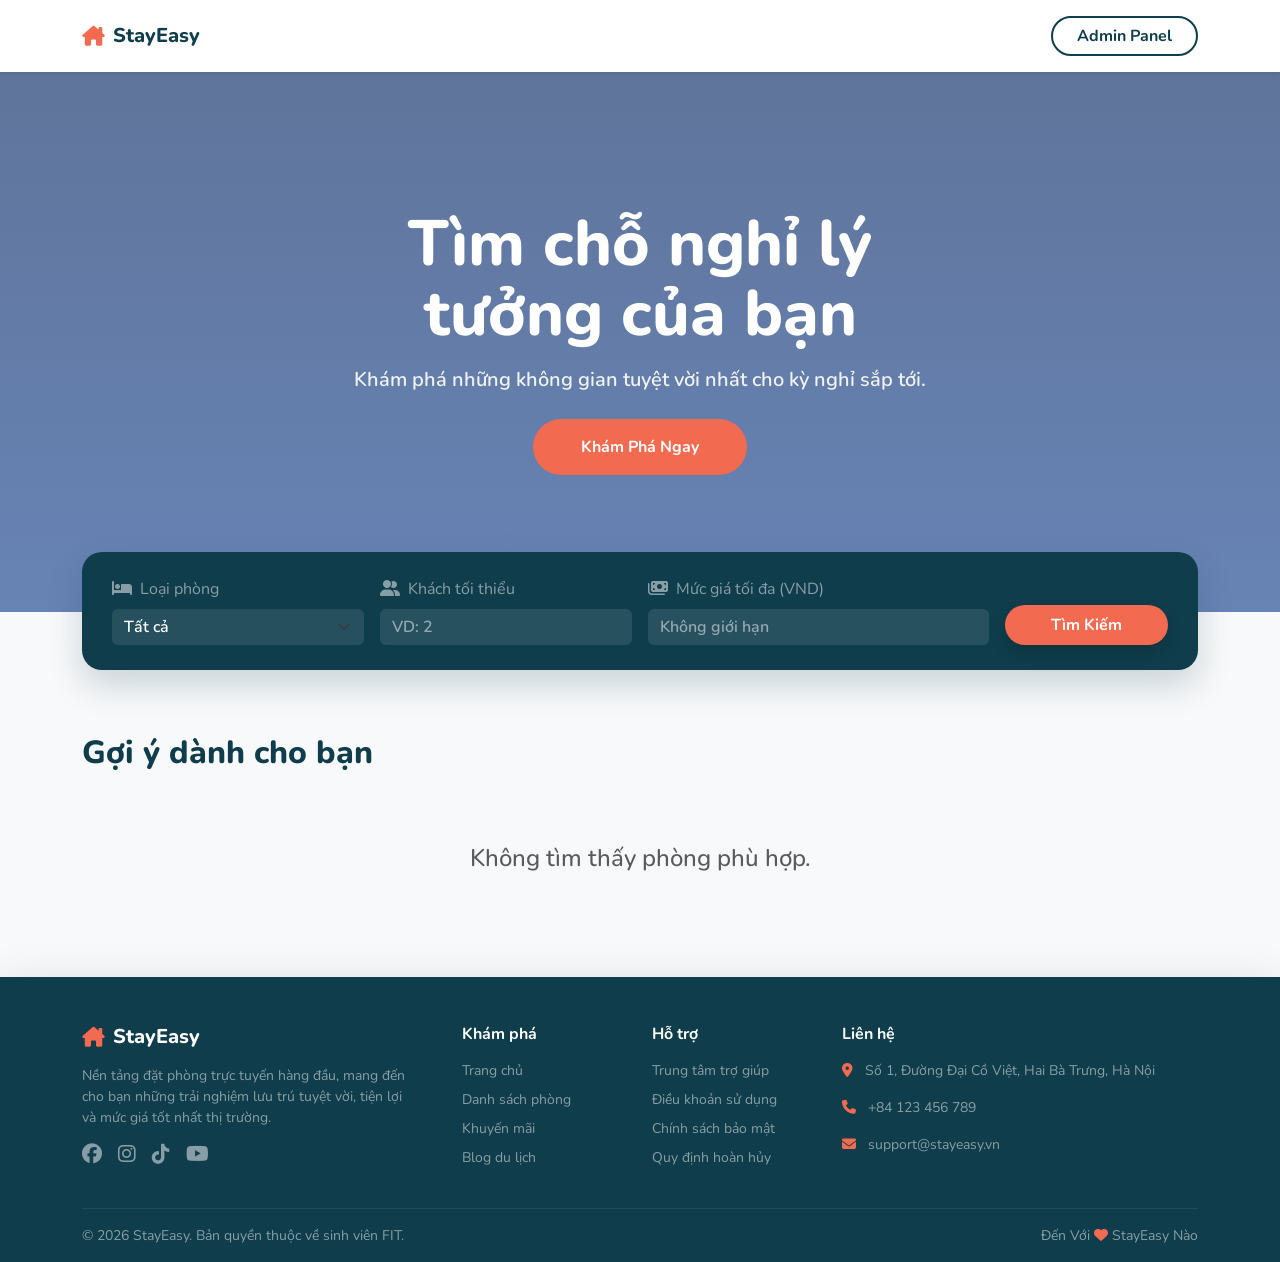
==== index.html @ a3568cb5 "StayEasy" ====
<!DOCTYPE html>
<html lang="vi">
<head>
    <meta charset="UTF-8">
    <meta name="viewport" content="width=device-width, initial-scale=1.0">
    <title>StayEasy - Khám phá điểm đến lý tưởng</title>
    <link href="https://fonts.googleapis.com/css2?family=Nunito:wght@400;600;700;800&display=swap" rel="stylesheet">
    <link href="https://cdn.jsdelivr.net/npm/bootstrap@5.3.0/dist/css/bootstrap.min.css" rel="stylesheet">
    <link rel="stylesheet" href="https://cdnjs.cloudflare.com/ajax/libs/font-awesome/6.4.0/css/all.min.css">
    <link rel="stylesheet" href="css/style.css">
</head>
<body>
    <nav class="navbar navbar-expand-lg navbar-light bg-white sticky-top shadow-sm py-3">
        <div class="container">
            <a class="navbar-brand fw-extrabold text-primary-dark d-flex align-items-center" href="index.html">
                <i class="fa-solid fa-house-chimney me-2 text-accent"></i>StayEasy
            </a>
            <div class="d-flex align-items-center gap-3">
                
                
                <a href="admin.html" class="btn btn-outline-primary-dark rounded-pill px-4">Admin Panel</a>
            </div>
        </div>
    </nav>
    <div class="hero-section">
        <div class="container h-100 d-flex flex-column justify-content-center">
            <h1 class="hero-title">Tìm chỗ nghỉ lý<br>tưởng của bạn</h1>
            <p class="hero-subtitle">Khám phá những không gian tuyệt vời nhất cho kỳ nghỉ sắp tới.</p>
            <div>
                <a href="#booking-section" class="btn btn-accent rounded-pill px-5 py-3 fw-bold mt-2">Khám Phá Ngay</a>
            </div>
        </div>
    </div>
    <div class="container" id="booking-section">
        <div class="filter-wrapper">
            <div class="row g-3 align-items-end">
                <div class="col-md-3">
                    <label class="form-label text-white-50"><i class="fa-solid fa-bed me-1"></i> Loại phòng</label>
                    <select class="form-select border-0 shadow-none" id="filter-type">
                        <option value="all">Tất cả</option>
                        <option value="Standard">Standard</option>
                        <option value="Deluxe">Deluxe</option>
                        <option value="Homestay">Homestay</option>
                    </select>
                </div>
                <div class="col-md-3">
                    <label class="form-label text-white-50"><i class="fa-solid fa-user-group me-1"></i> Khách tối thiểu</label>
                    <input type="number" class="form-control border-0 shadow-none" id="filter-guests" placeholder="VD: 2" min="1">
                </div>
                <div class="col-md-4">
                    <label class="form-label text-white-50"><i class="fa-solid fa-money-bills me-1"></i> Mức giá tối đa (VND)</label>
                    <input type="number" class="form-control border-0 shadow-none" id="filter-price" placeholder="Không giới hạn">
                </div>
                <div class="col-md-2">
                    <button class="btn btn-accent w-100 rounded-pill fw-bold py-2 shadow" onclick="applyFilter()">Tìm Kiếm</button>
                </div>
            </div>
        </div>
        <div class="mt-5 mb-5 pt-3">
            <h2 class="fw-extrabold mb-4 text-primary-dark">Gợi ý dành cho bạn</h2>
            <div class="row g-4" id="room-list">
                </div>
        </div>
    </div>
    <div class="modal fade" id="bookingModal" tabindex="-1">
        <div class="modal-dialog modal-dialog-centered">
            <div class="modal-content border-0 shadow-lg rounded-4 overflow-hidden">
                <div class="modal-header bg-primary-dark text-white border-0 py-3">
                    <h5 class="modal-title fw-bold" id="modal-room-name">Tên phòng</h5>
                    <button type="button" class="btn-close btn-close-white" data-bs-dismiss="modal"></button>
                </div>
                <div class="modal-body p-4">
                    <div class="d-flex justify-content-between align-items-center mb-4 pb-3 border-bottom">
                        <span class="text-muted fw-semibold">Giá mỗi đêm:</span>
                        <span class="h4 mb-0 text-accent fw-extrabold" id="modal-room-price">0</span>
                    </div>a
                    <form id="booking-form">
                        <div class="mb-3">
                            <label class="form-label fw-bold text-primary-dark">Tên khách hàng</label>
                            <input type="text" class="form-control rounded-3" id="customer-name" placeholder="Nhập họ và tên">
                            <div class="error-message" id="err-customer">Tên khách hàng không được để trống!</div>
                        </div>
                        <div class="row mb-3">
                            <div class="col-6">
                                <label class="form-label fw-bold text-primary-dark">Nhận phòng</label>
                                <input type="date" class="form-control rounded-3" id="checkin">
                                <div class="error-message" id="err-checkin">Vui lòng chọn ngày nhận!</div>
                            </div>
                            <div class="col-6">
                                <label class="form-label fw-bold text-primary-dark">Trả phòng</label>
                                <input type="date" class="form-control rounded-3" id="checkout">
                                <div class="error-message" id="err-checkout">Ngày trả không hợp lệ!</div>
                            </div>
                        </div>
                        <div class="bg-light p-3 rounded-3 mt-4 mb-4">
                            <div class="d-flex justify-content-between mb-2">
                                <span class="text-muted">Tổng số đêm:</span>
                                <strong id="total-nights" class="text-primary-dark">0</strong>
                            </div>
                            <div class="d-flex justify-content-between align-items-center">
                                <span class="text-muted">Tổng thanh toán:</span>
                                <strong class="h5 mb-0 text-accent fw-bold" id="total-price">0 VND</strong>
                            </div>
                        </div>
                        <button type="submit" class="btn btn-primary-dark w-100 rounded-pill fw-bold py-3 shadow-sm">Gửi Yêu Cầu Đặt Phòng</button>
                    </form>
                </div>
            </div>
        </div>
    </div>
    <footer class="bg-primary-dark text-white pt-5 pb-3 mt-5 shadow-lg">
        <div class="container">
            <div class="row gy-4">
                <div class="col-lg-4 col-md-6">
                    <h5 class="fw-extrabold mb-3 d-flex align-items-center">
                        <i class="fa-solid fa-house-chimney me-2 text-accent"></i>StayEasy
                    </h5>
                    <p class="text-white-50 small pe-lg-4">
                        Nền tảng đặt phòng trực tuyến hàng đầu, mang đến cho bạn những trải nghiệm lưu trú tuyệt vời, tiện lợi và mức giá tốt nhất thị trường.
                    </p>
                    <div class="d-flex gap-3 mt-3">
                        <a href="#" class="text-white-50 hover-accent transition"><i class="fa-brands fa-facebook fs-5"></i></a>
                        <a href="#" class="text-white-50 hover-accent transition"><i class="fa-brands fa-instagram fs-5"></i></a>
                        <a href="#" class="text-white-50 hover-accent transition"><i class="fa-brands fa-tiktok fs-5"></i></a>
                        <a href="#" class="text-white-50 hover-accent transition"><i class="fa-brands fa-youtube fs-5"></i></a>
                    </div>
                </div>
                <div class="col-lg-2 col-md-6">
                    <h6 class="fw-bold mb-3">Khám phá</h6>
                    <ul class="list-unstyled d-flex flex-column gap-2 small">
                        <li><a href="#" class="text-white-50 text-decoration-none hover-white transition">Trang chủ</a></li>
                        <li><a href="#booking-section" class="text-white-50 text-decoration-none hover-white transition">Danh sách phòng</a></li>
                        <li><a href="#" class="text-white-50 text-decoration-none hover-white transition">Khuyến mãi</a></li>
                        <li><a href="#" class="text-white-50 text-decoration-none hover-white transition">Blog du lịch</a></li>
                    </ul>
                </div>
                <div class="col-lg-2 col-md-6">
                    <h6 class="fw-bold mb-3">Hỗ trợ</h6>
                    <ul class="list-unstyled d-flex flex-column gap-2 small">
                        <li><a href="#" class="text-white-50 text-decoration-none hover-white transition">Trung tâm trợ giúp</a></li>
                        <li><a href="#" class="text-white-50 text-decoration-none hover-white transition">Điều khoản sử dụng</a></li>
                        <li><a href="#" class="text-white-50 text-decoration-none hover-white transition">Chính sách bảo mật</a></li>
                        <li><a href="#" class="text-white-50 text-decoration-none hover-white transition">Quy định hoàn hủy</a></li>
                    </ul>
                </div>
                <div class="col-lg-4 col-md-6">
                    <h6 class="fw-bold mb-3">Liên hệ</h6>
                    <ul class="list-unstyled d-flex flex-column gap-3 small text-white-50">
                        <li><i class="fa-solid fa-location-dot me-2 text-accent"></i> Số 1, Đường Đại Cồ Việt, Hai Bà Trưng, Hà Nội</li>
                        <li><i class="fa-solid fa-phone me-2 text-accent"></i> +84 123 456 789</li>
                        <li><i class="fa-solid fa-envelope me-2 text-accent"></i> support@stayeasy.vn</li>
                    </ul>
                </div>
            </div>
            <hr class="border-secondary mt-4 mb-3 opacity-25">
            <div class="d-flex flex-column flex-md-row justify-content-between align-items-center text-white-50 small">
                <span>&copy; 2026 StayEasy. Bản quyền thuộc về sinh viên FIT.</span>
                <span class="mt-2 mt-md-0">Đến Với <i class="fa-solid fa-heart text-accent"></i> StayEasy Nào</span>
            </div>
        </div>
    </footer>
    <script src="https://cdn.jsdelivr.net/npm/bootstrap@5.3.0/dist/js/bootstrap.bundle.min.js"></script>
    <script src="https://code.jquery.com/jquery-3.6.0.min.js"></script>
    <script src="Js/utils.js"></script>
    <script src="Js/api.js"></script>
    <script src="Js/main.js"></script>
</body>
</html>
---- css/style.css ----
:root {
    --primary-dark: #0f3d4c; 
    --accent: #f26a50;       
    --accent-hover: #e0553a;
    --bg-color: #f7f9fc;
    --card-bg: #ffffff;
}
body { 
    font-family: 'Nunito', sans-serif; 
    background-color: var(--bg-color); 
    color: #333;
}
.fw-extrabold { font-weight: 800; }
.text-primary-dark { color: var(--primary-dark) !important; }
.text-accent { color: var(--accent) !important; }

.btn-accent {
    background-color: var(--accent);
    color: white;
    border: none;
}
.btn-accent:hover {
    background-color: var(--accent-hover);
    color: white;
}
.btn-primary-dark {
    background-color: var(--primary-dark);
    color: white;
}
.btn-primary-dark:hover {
    background-color: #0b2d39;
    color: white;
}
.btn-outline-primary-dark {
    color: var(--primary-dark);
    border: 2px solid var(--primary-dark);
    font-weight: 700;
}
.btn-outline-primary-dark:hover {
    background-color: var(--primary-dark);
    color: white;
}

.hero-section {
    background: linear-gradient(rgba(15, 61, 76, 0.4), rgba(15, 61, 76, 0.6)), 
    url('https://images.unsplash.com/photo-1499793983690-e29da59ef1c2?auto=format&fit=crop&w=1920&q=80') center/cover;
    height: 60vh;
    min-height: 400px;
    color: white;
}
.hero-title {
    font-size: 4rem;
    font-weight: 800;
    line-height: 1.1;
    margin-bottom: 1rem;
}
.hero-subtitle {
    font-size: 1.25rem;
    font-weight: 600;
    opacity: 0.9;
}

.filter-wrapper {
    background-color: var(--primary-dark);
    padding: 25px 30px;
    border-radius: 20px;
    margin-top: -60px;
    box-shadow: 0 15px 35px rgba(15, 61, 76, 0.2);
    position: relative;
    z-index: 10;
}
.filter-wrapper .form-control, 
.filter-wrapper .form-select {
    background-color: rgba(255, 255, 255, 0.1);
    color: white;
    font-weight: 600;
}
.filter-wrapper .form-control::placeholder { color: rgba(255, 255, 255, 0.5); }
.filter-wrapper .form-select option { color: #333; }

.room-card { 
    border-radius: 20px;
    border: none;
    background: var(--card-bg);
    transition: all 0.3s ease; 
    box-shadow: 0 10px 25px rgba(0,0,0,0.04);
}
.room-card:hover { 
    transform: translateY(-8px);
    box-shadow: 0 20px 40px rgba(0,0,0,0.08);
}
.room-card .card-img-top { 
    height: 240px; 
    object-fit: cover; 
    border-top-left-radius: 20px;
    border-top-right-radius: 20px;
}
.favorite-icon {
    position: absolute;
    top: 15px;
    right: 15px;
    background: rgba(255,255,255,0.8);
    width: 35px;
    height: 35px;
    border-radius: 50%;
    display: flex;
    align-items: center;
    justify-content: center;
    color: var(--primary-dark);
    cursor: pointer;
    transition: 0.2s;
}
.favorite-icon:hover { color: var(--accent); transform: scale(1.1);}
.badge-Standard { background-color: #e3f2fd; color: #1976d2; }
.badge-Deluxe { background-color: #fce4ec; color: #c2185b; }
.badge-Homestay { background-color: #e8f5e9; color: #388e3c; }
.room-badge {
    padding: 6px 12px;
    border-radius: 8px;
    font-weight: 700;
    font-size: 0.8rem;
}
body { background-color: #f8f9fa; }
.hero-section {
    background: linear-gradient(rgba(30, 60, 114, 0.7), rgba(42, 82, 152, 0.7)),
    url('https://images.unsplash.com/photo-1499793983690-e29da59ef1c2?auto=format&fit=crop&w=1920&q=80') center/cover;
    color: white;
    padding: 80px 0;
    text-align: center;
    margin-bottom: -40px; 
}

.filter-card {
    background: white;
    border-radius: 10px;
    box-shadow: 0 4px 15px rgba(0,0,0,0.1);
    padding: 20px;
    position: relative;
    z-index: 10;
}

.room-card { transition: transform 0.3s ease, box-shadow 0.3s ease; }
.room-card:hover { 
    transform: translateY(-5px);
    box-shadow: 0 10px 20px rgba(0,0,0,0.15) !important;
}
.card-img-top { height: 220px; object-fit: cover; }
.price-text { color: #e74c3c; font-size: 1.25rem; font-weight: bold; }

.error-message {
    color: var(--accent);
    font-size: 0.75rem;
    font-weight: 700;
    margin-top: 4px;
    display: none;
}
.is-invalid {
    border: 2px solid var(--accent) !important;
    background-color: #fff5f3 !important;
}


footer {
    background-color: var(--primary-dark);
}
.transition {
    transition: all 0.3s ease;
}
.hover-accent:hover {
    color: var(--accent) !important;
    transform: translateY(-3px);
}
.hover-white:hover {
    color: #ffffff !important;
    text-decoration: underline !important;
    padding-left: 5px;
}
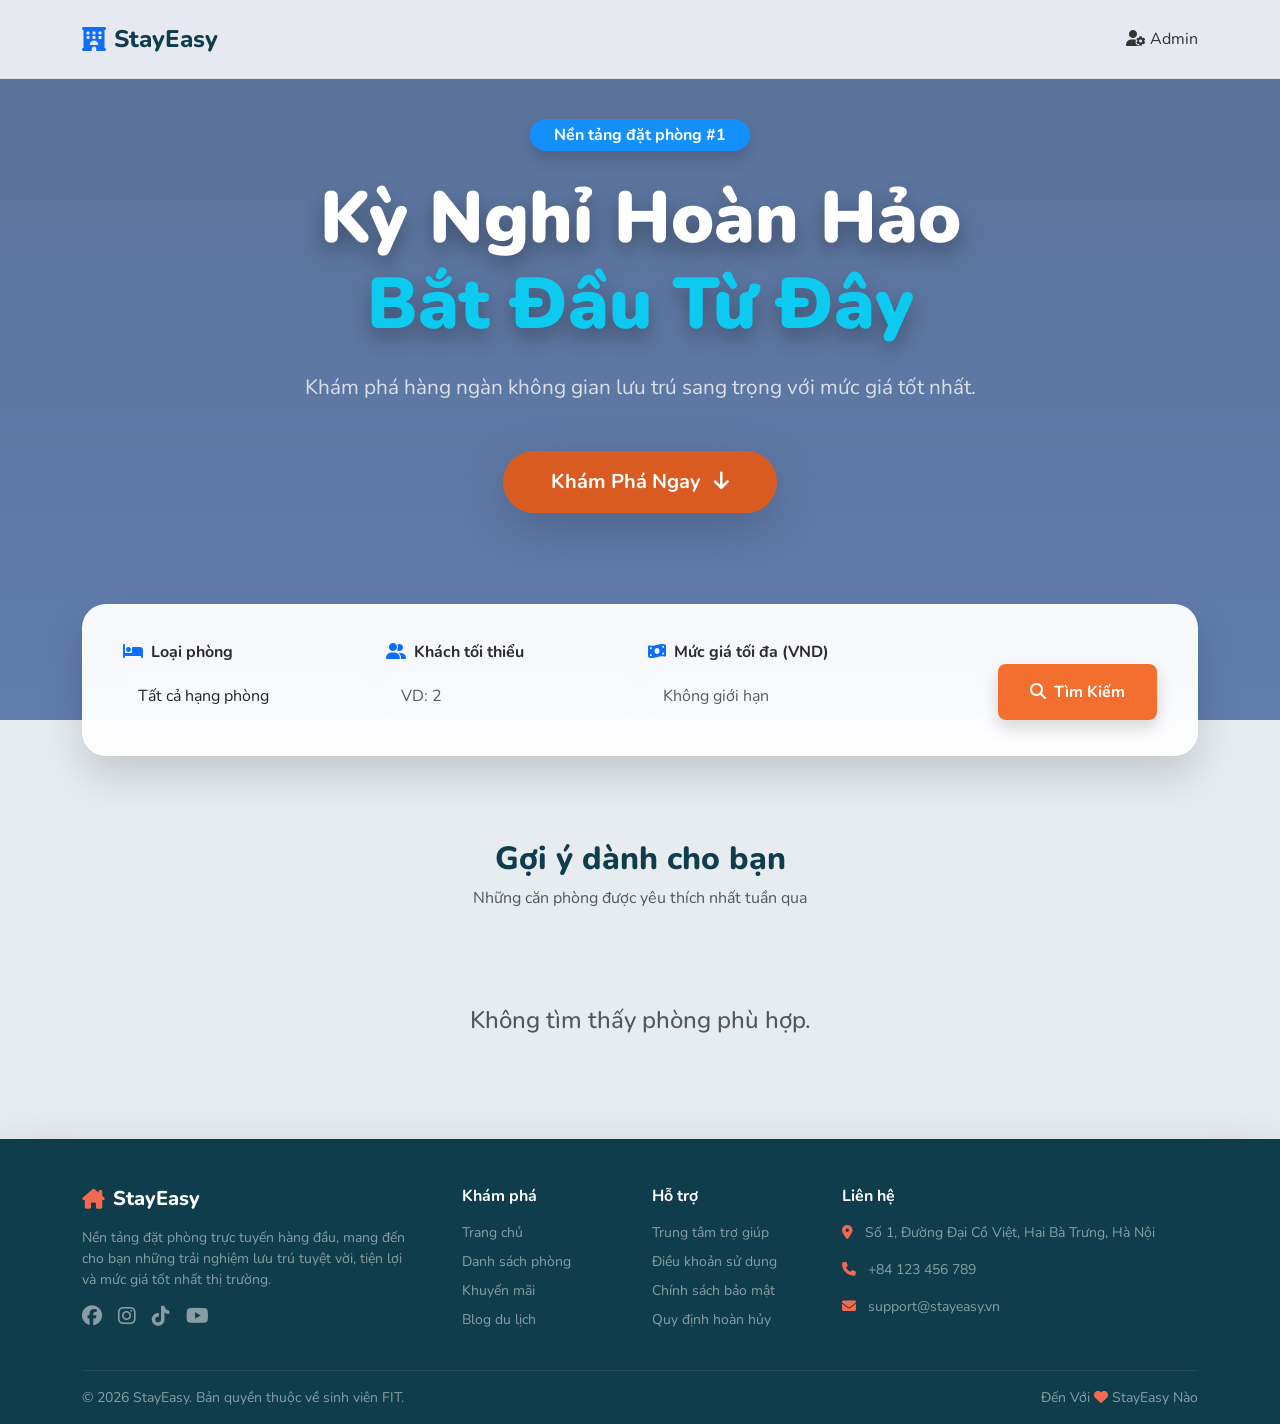
==== commit 9889415a: "them duoc login" ====
--- a/index.html
+++ b/index.html
@@ -10,54 +10,59 @@
     <link rel="stylesheet" href="css/style.css">
 </head>
 <body>
-    <nav class="navbar navbar-expand-lg navbar-light bg-white sticky-top shadow-sm py-3">
+    <nav class="navbar navbar-expand-lg navbar-light bg-white fixed-top glass-nav py-3">
         <div class="container">
-            <a class="navbar-brand fw-extrabold text-primary-dark d-flex align-items-center" href="index.html">
-                <i class="fa-solid fa-house-chimney me-2 text-accent"></i>StayEasy
+            <a class="navbar-brand fw-extrabold text-primary-dark d-flex align-items-center fs-4" href="index.html">
+                <i class="fa-solid fa-hotel me-2 text-primary"></i>StayEasy
             </a>
             <div class="d-flex align-items-center gap-3">
-                
-                
-                <a href="admin.html" class="btn btn-outline-primary-dark rounded-pill px-4">Admin Panel</a>
+                <a class="nav-link" href="login.html"><i class="fa-solid fa-user-gear me-1"></i>Admin</a>
             </div>
         </div>
     </nav>
-    <div class="hero-section">
-        <div class="container h-100 d-flex flex-column justify-content-center">
-            <h1 class="hero-title">Tìm chỗ nghỉ lý<br>tưởng của bạn</h1>
-            <p class="hero-subtitle">Khám phá những không gian tuyệt vời nhất cho kỳ nghỉ sắp tới.</p>
-            <div>
-                <a href="#booking-section" class="btn btn-accent rounded-pill px-5 py-3 fw-bold mt-2">Khám Phá Ngay</a>
-            </div>
+    <div class="hero-section mt-0">
+        <div class="container text-center">
+            <span class="badge bg-orange text-white rounded-pill px-4 py-2 mb-4 fw-bold fs-6 shadow">Nền tảng đặt phòng #1</span>
+            <h1 class="hero-title mb-4">Kỳ Nghỉ Hoàn Hảo<br><span class="text-info">Bắt Đầu Từ Đây</span></h1>
+            <p class="hero-subtitle mb-5">Khám phá hàng ngàn không gian lưu trú sang trọng với mức giá tốt nhất.</p>
+            <a href="#booking-section" class="btn btn-orange rounded-pill px-5 py-3 fw-bold fs-5 shadow-lg mb-5">
+                Khám Phá Ngay <i class="fa-solid fa-arrow-down ms-2"></i>
+            </a>
         </div>
     </div>
     <div class="container" id="booking-section">
-        <div class="filter-wrapper">
+        <div class="filter-glass">
             <div class="row g-3 align-items-end">
-                <div class="col-md-3">
-                    <label class="form-label text-white-50"><i class="fa-solid fa-bed me-1"></i> Loại phòng</label>
+                <div class="col-lg-3 col-md-6">
+                    <label class="form-label"><i class="fa-solid fa-bed me-2 text-primary"></i>Loại phòng</label>
                     <select class="form-select border-0 shadow-none" id="filter-type">
-                        <option value="all">Tất cả</option>
-                        <option value="Standard">Standard</option>
-                        <option value="Deluxe">Deluxe</option>
+                        <option value="all">Tất cả hạng phòng</option>
+                        <option value="Standard">Standard (Tiêu chuẩn)</option>
+                        <option value="Deluxe">Deluxe (Cao cấp)</option>
                         <option value="Homestay">Homestay</option>
                     </select>
                 </div>
-                <div class="col-md-3">
-                    <label class="form-label text-white-50"><i class="fa-solid fa-user-group me-1"></i> Khách tối thiểu</label>
+                <div class="col-lg-3 col-md-6">
+                    <label class="form-label"><i class="fa-solid fa-user-group me-2 text-primary"></i>Khách tối thiểu</label>
                     <input type="number" class="form-control border-0 shadow-none" id="filter-guests" placeholder="VD: 2" min="1">
                 </div>
-                <div class="col-md-4">
-                    <label class="form-label text-white-50"><i class="fa-solid fa-money-bills me-1"></i> Mức giá tối đa (VND)</label>
+                <div class="col-lg-4 col-md-8">
+                    <label class="form-label"><i class="fa-solid fa-money-bill-wave me-2 text-primary"></i>Mức giá tối đa (VND)</label>
                     <input type="number" class="form-control border-0 shadow-none" id="filter-price" placeholder="Không giới hạn">
                 </div>
-                <div class="col-md-2">
-                    <button class="btn btn-accent w-100 rounded-pill fw-bold py-2 shadow" onclick="applyFilter()">Tìm Kiếm</button>
+                <div class="col-lg-2 col-md-4">
+                    <button class="btn btn-orange w-100 rounded-3 fw-bold py-3 shadow" onclick="applyFilter()">
+                        <i class="fa-solid fa-magnifying-glass me-1"></i> Tìm Kiếm
+                    </button>
                 </div>
             </div>
         </div>
-        <div class="mt-5 mb-5 pt-3">
-            <h2 class="fw-extrabold mb-4 text-primary-dark">Gợi ý dành cho bạn</h2>
+        <div class="mt-2 mb-5">
+            <div class="text-center mb-5">
+                <h2 class="fw-extrabold text-primary-dark">Gợi ý dành cho bạn</h2>
+                <p class="text-muted">Những căn phòng được yêu thích nhất tuần qua</p>
+            </div>
+            
             <div class="row g-4" id="room-list">
                 </div>
         </div>
@@ -73,7 +78,7 @@
                     <div class="d-flex justify-content-between align-items-center mb-4 pb-3 border-bottom">
                         <span class="text-muted fw-semibold">Giá mỗi đêm:</span>
                         <span class="h4 mb-0 text-accent fw-extrabold" id="modal-room-price">0</span>
-                    </div>a
+                    </div>
                     <form id="booking-form">
                         <div class="mb-3">
                             <label class="form-label fw-bold text-primary-dark">Tên khách hàng</label>
--- a/css/style.css
+++ b/css/style.css
@@ -42,12 +42,36 @@
 }
 
 .hero-section {
-    background: linear-gradient(rgba(15, 61, 76, 0.4), rgba(15, 61, 76, 0.6)), 
-    url('https://images.unsplash.com/photo-1499793983690-e29da59ef1c2?auto=format&fit=crop&w=1920&q=80') center/cover;
-    height: 60vh;
-    min-height: 400px;
-    color: white;
-}
+    background: linear-gradient(rgba(230, 81, 0, 0.65), rgba(194, 65, 12, 0.85)), 
+                url('https://images.unsplash.com/photo-1542314831-c6a4d27ce66f?q=80&w=2000&auto=format&fit=crop') no-repeat center center;
+    background-size: cover;
+    background-attachment: fixed; 
+    min-height: 80vh; 
+    display: flex;
+    align-items: center;
+    position: relative;
+    padding-bottom: 120px; 
+}
+.bg-orange {
+    background-color: #1490fd !important;
+}
+.text-orange {
+    color: #fd7e14 !important;
+}
+
+.btn-orange {
+    background-color: #f1570ad8;
+    color: white;
+    border: none;
+    transition: all 0.3s ease;
+}
+.btn-orange:hover {
+    background-color: #e25c13fe;
+    color: white;
+    transform: translateY(-3px);
+    box-shadow: 0 10px 20px rgba(253, 126, 20, 0.3);
+}
+
 .hero-title {
     font-size: 4rem;
     font-weight: 800;
@@ -95,6 +119,7 @@
     border-top-left-radius: 20px;
     border-top-right-radius: 20px;
 }
+
 .favorite-icon {
     position: absolute;
     top: 15px;
@@ -120,7 +145,7 @@
     font-weight: 700;
     font-size: 0.8rem;
 }
-body { background-color: #f8f9fa; }
+body { background-color: #e7ecf1;}
 .hero-section {
     background: linear-gradient(rgba(30, 60, 114, 0.7), rgba(42, 82, 152, 0.7)),
     url('https://images.unsplash.com/photo-1499793983690-e29da59ef1c2?auto=format&fit=crop&w=1920&q=80') center/cover;
@@ -133,7 +158,7 @@
 .filter-card {
     background: white;
     border-radius: 10px;
-    box-shadow: 0 4px 15px rgba(0,0,0,0.1);
+    box-shadow: 0 4px 15px rgba(232, 62, 5, 0.941);
     padding: 20px;
     position: relative;
     z-index: 10;
@@ -142,10 +167,10 @@
 .room-card { transition: transform 0.3s ease, box-shadow 0.3s ease; }
 .room-card:hover { 
     transform: translateY(-5px);
-    box-shadow: 0 10px 20px rgba(0,0,0,0.15) !important;
+    box-shadow: 0 10px 20px rgb(9, 2, 0) !important;
 }
 .card-img-top { height: 220px; object-fit: cover; }
-.price-text { color: #e74c3c; font-size: 1.25rem; font-weight: bold; }
+.price-text { color: #0b1a6e; font-size: 1.25rem; font-weight: bold; }
 
 .error-message {
     color: var(--accent);
@@ -174,4 +199,74 @@
     color: #ffffff !important;
     text-decoration: underline !important;
     padding-left: 5px;
+}
+
+.glass-nav {
+    background: rgba(255, 255, 255, 0.85) !important;
+    backdrop-filter: blur(15px);
+    border-bottom: 1px solid rgba(0,0,0,0.05);
+    transition: all 0.3s ease;
+}
+
+.hero-section {
+    background-size: cover;
+    background-attachment: fixed; 
+    min-height: 80vh; 
+    display: flex;
+    align-items: center;
+    position: relative;
+    padding-bottom: 120px;
+}
+.hero-title {
+    font-size: 4.5rem;
+    font-weight: 900;
+    color: #ffffff;
+    text-shadow: 0 10px 20px rgba(0,0,0,0.3);
+    line-height: 1.2;
+}
+.hero-subtitle {
+    font-size: 1.3rem;
+    color: #e9ecef;
+    font-weight: 400;
+}
+.filter-glass {
+    background: rgba(255, 255, 255, 0.95);
+    backdrop-filter: blur(20px);
+    border-radius: 24px;
+    padding: 35px 40px;
+    box-shadow: 0 20px 40px rgba(0,0,0,0.15);
+    transform: translateY(-50%); /* Kéo bộ lọc lùi lên đè vào ảnh nền */
+    position: relative;
+    z-index: 10;
+    border: 1px solid rgba(255,255,255,0.5);
+}
+.filter-glass label {
+    font-weight: 700;
+    color: #2b2b2b !important;
+}
+.filter-glass .form-control, .filter-glass .form-select {
+    background: #f8f9fa;
+    border-radius: 12px;
+    padding: 12px 15px;
+}
+.room-card {
+    border: none;
+    border-radius: 20px;
+    overflow: hidden;
+    transition: all 0.4s cubic-bezier(0.175, 0.885, 0.32, 1.275);
+    box-shadow: 0 10px 30px rgba(163, 36, 36, 0.08);
+    background: #ffffff;
+}
+.room-card:hover {
+    transform: translateY(-12px);
+    box-shadow: 0 20px 40px rgba(13, 110, 253, 0.15);
+}
+.room-image-wrapper {
+    overflow: hidden;
+}
+.room-image {
+    transition: transform 0.6s ease;
+}
+.room-card:hover .room-image {
+    transform: scale(1.08);
 }
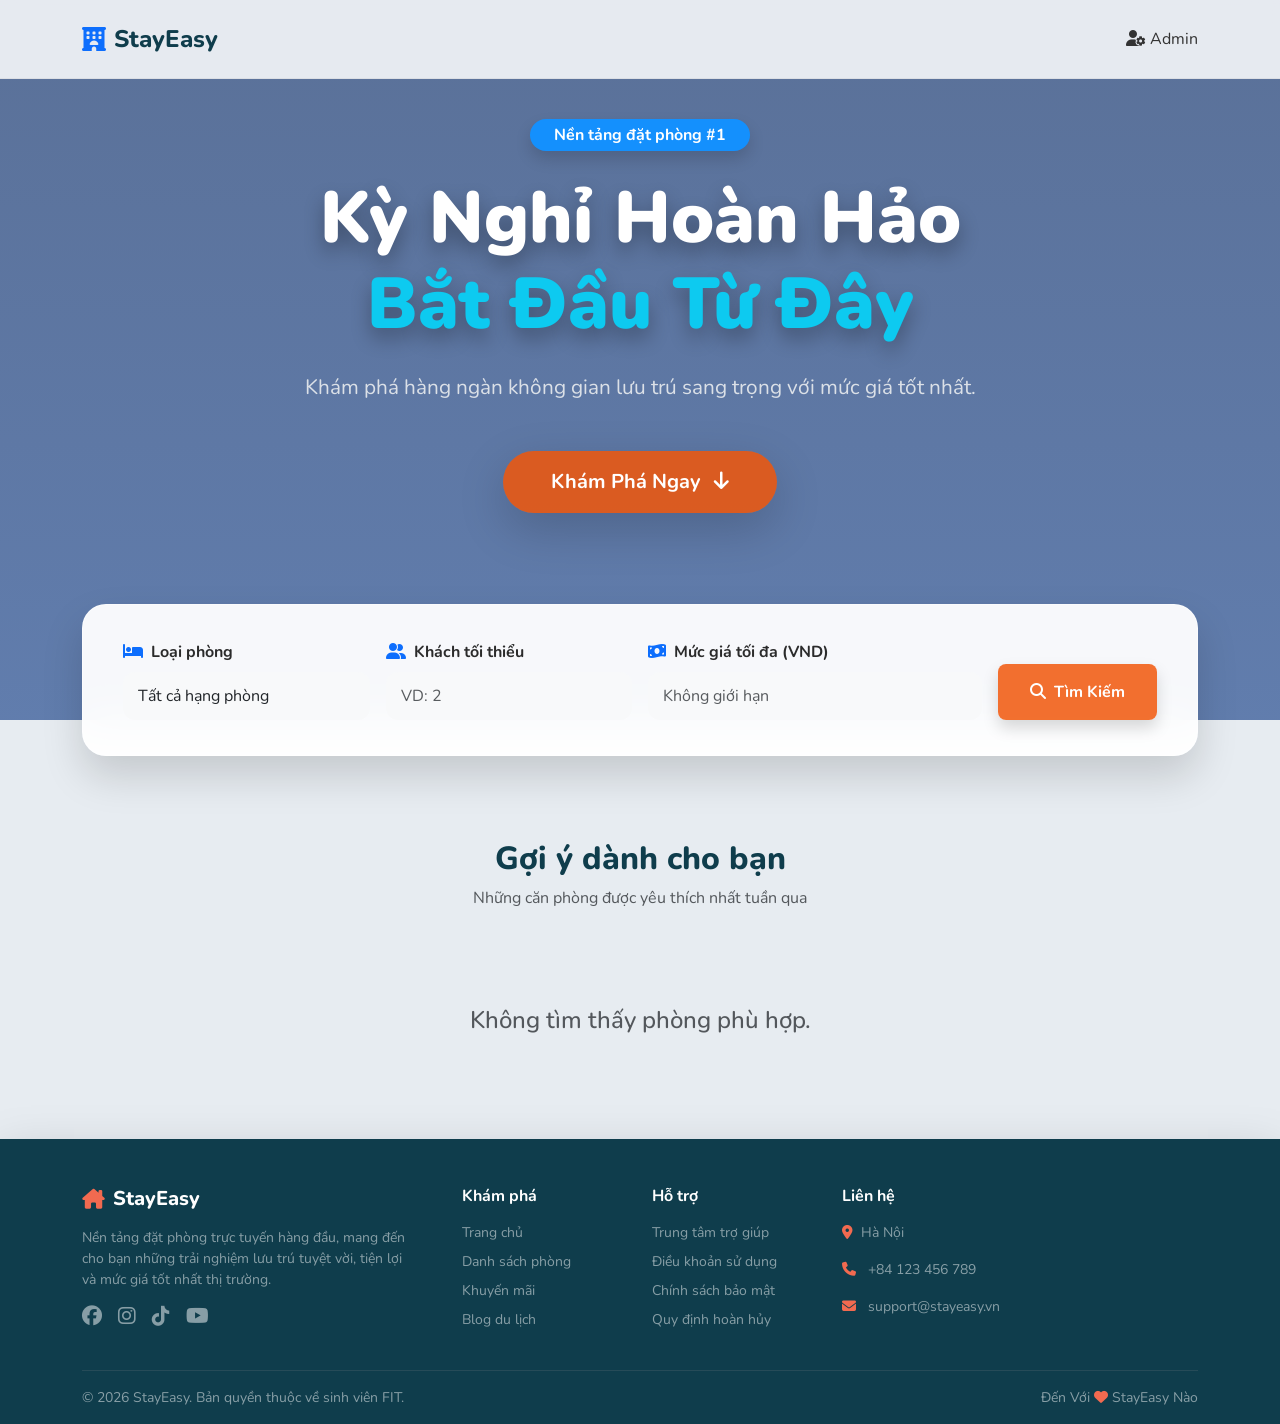
==== commit 2197015e: "StayEasy" ====
--- a/index.html
+++ b/index.html
@@ -62,7 +62,6 @@
                 <h2 class="fw-extrabold text-primary-dark">Gợi ý dành cho bạn</h2>
                 <p class="text-muted">Những căn phòng được yêu thích nhất tuần qua</p>
             </div>
-            
             <div class="row g-4" id="room-list">
                 </div>
         </div>
@@ -151,7 +150,7 @@
                 <div class="col-lg-4 col-md-6">
                     <h6 class="fw-bold mb-3">Liên hệ</h6>
                     <ul class="list-unstyled d-flex flex-column gap-3 small text-white-50">
-                        <li><i class="fa-solid fa-location-dot me-2 text-accent"></i> Số 1, Đường Đại Cồ Việt, Hai Bà Trưng, Hà Nội</li>
+                        <li><i class="fa-solid fa-location-dot me-2 text-accent"></i>Hà Nội</li>
                         <li><i class="fa-solid fa-phone me-2 text-accent"></i> +84 123 456 789</li>
                         <li><i class="fa-solid fa-envelope me-2 text-accent"></i> support@stayeasy.vn</li>
                     </ul>
@@ -165,7 +164,7 @@
         </div>
     </footer>
     <script src="https://cdn.jsdelivr.net/npm/bootstrap@5.3.0/dist/js/bootstrap.bundle.min.js"></script>
-    <script src="https://code.jquery.com/jquery-3.6.0.min.js"></script>
+    <script src="https://code.jquery.com/jquery-3.7.1.min.js"></script>
     <script src="Js/utils.js"></script>
     <script src="Js/api.js"></script>
     <script src="Js/main.js"></script>
